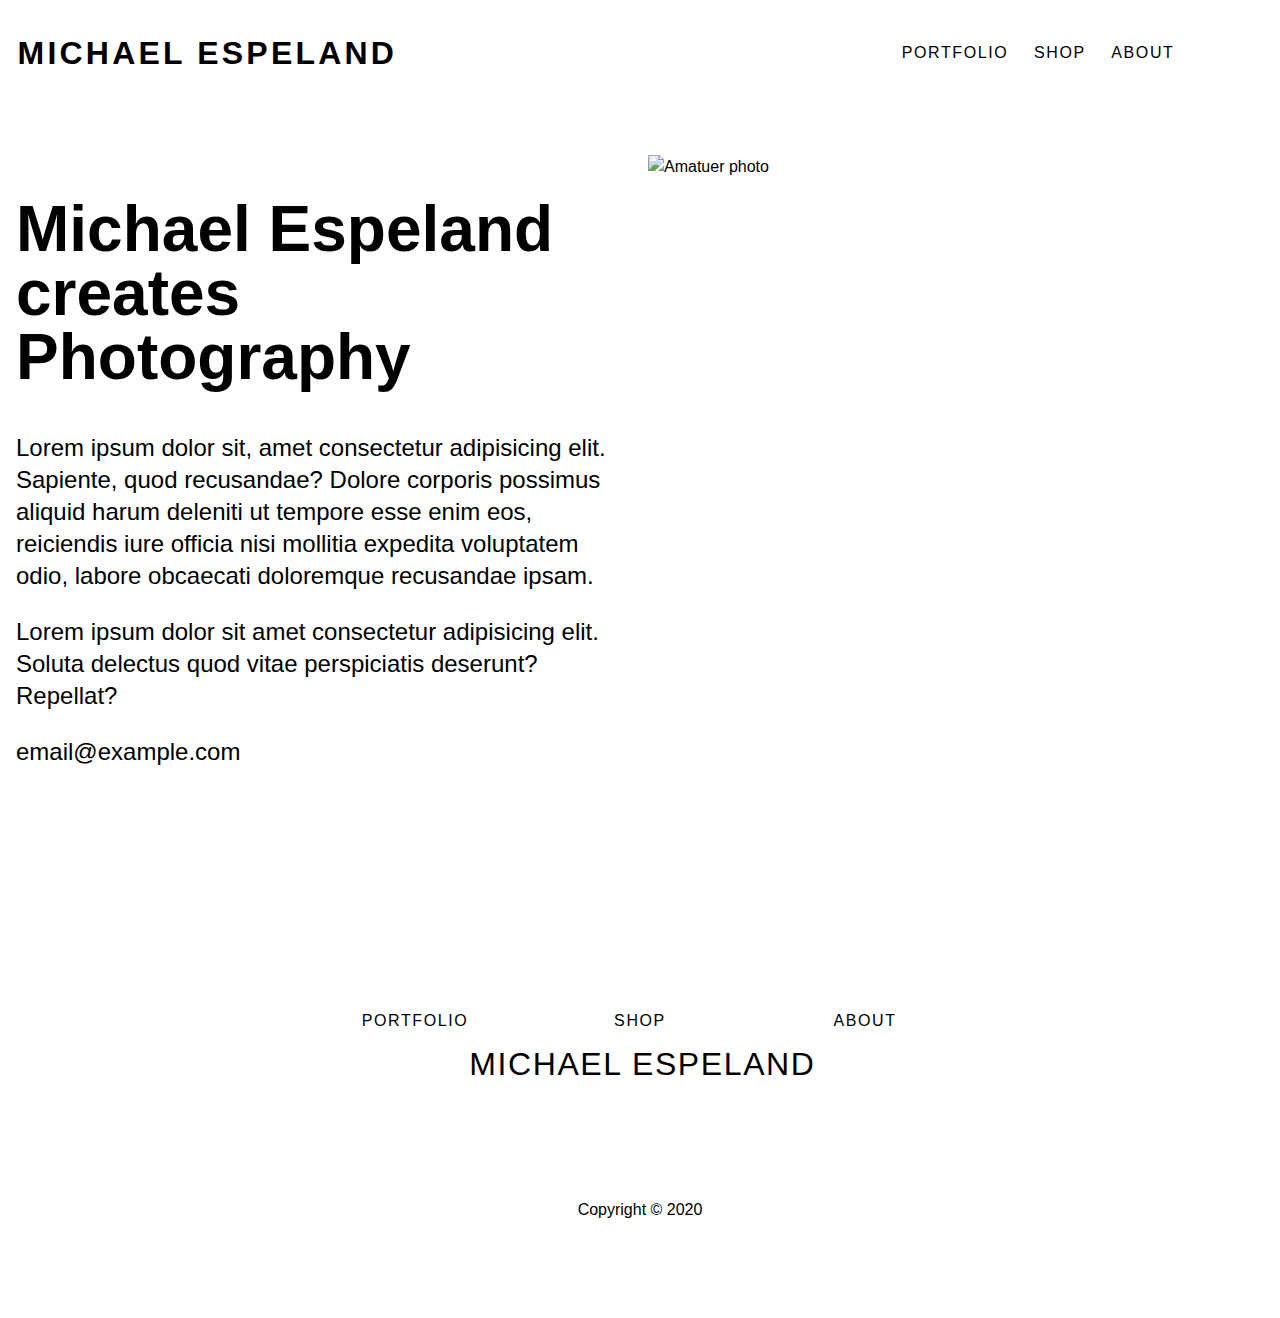
==== about.html @ 5e07df45 "Fixed issue with spacing and templates" ====
<!DOCTYPE html>
<html lang="en">
  <head>
    <meta charset="UTF-8" />
    <meta name="viewport" content="width=device-width, initial-scale=1.0" />
    <link rel="stylesheet" href="css/styles.css" />
    <link rel="stylesheet" href="css/glightbox.min.css" />
    <link rel="stylesheet" href="css/all.min.css" />
    <title>About</title>
  </head>
  <body>
    <header>
      <nav class="nav-bar">
        <h1 class="logo"><a href="index.html">Michael Espeland</a></h1>
        <ul class="nav-menu">
          <li class="nav-item"><a href="portfolio.html">Portfolio</a></li>
          <li class="nav-item"><a href="shop.html">Shop</a></li>
          <li class="nav-item"><a href="about.html">About</a></li>
          <li class="nav-item social-nav-item">
            <a href="https://twitter.com/nagu_nak" aria-label="link to twitter"
              ><i class="fab fa-twitter" aria-hidden="true"></i
            ></a>
          </li>
          <li class="nav-item social-nav-item">
            <a
              href="https://instagram.com/nagu_art"
              aria-label="link to instagram"
              ><i class="fab fa-instagram" aria-hidden="true"></i
            ></a>
          </li>
          <li class="nav-item social-nav-item">
            <a
              href="https://github.com/Michael22335"
              aria-label="link to twitter"
              ><i class="fab fa-github" aria-hidden="true"></i
            ></a>
          </li>
        </ul>
      </nav>


    <main class="about-page">
      <section class="about-text">
        <h1>Michael Espeland creates Photography</h1>
        <p>
          Lorem ipsum dolor sit, amet consectetur adipisicing elit. Sapiente,
          quod recusandae? Dolore corporis possimus aliquid harum deleniti ut
          tempore esse enim eos, reiciendis iure officia nisi mollitia expedita
          voluptatem odio, labore obcaecati doloremque recusandae ipsam.
        </p>
        <p>
          Lorem ipsum dolor sit amet consectetur adipisicing elit. Soluta
          delectus quod vitae perspiciatis deserunt? Repellat?
        </p>
        <p>email@example.com</p>

        <section class="about-social">
          <a href="https://twitter.com/nagu_nak" aria-label="link to twitter"
            ><i class="fab fa-twitter" aria-hidden="true"></i
          ></a>

          <a
            href="https://instagram.com/nagu_art"
            aria-label="link to instagram"
            ><i class="fab fa-instagram" aria-hidden="true"></i
          ></a>

          <a href="https://github.com/Michael22335" aria-label="link to twitter"
            ><i class="fab fa-github" aria-hidden="true"></i
          ></a>
        </section>
      </section>
      <section class="about-image">
        <img src="img/IMG 02.JPG" alt="Amatuer photo" />
      </section>
    </main>

    <footer>
      <nav class="nav-bar footer-nav">
        <ul class="nav-menu">
          <li class="nav-item"><a href="portfolio.html">Portfolio</a></li>
          <li class="nav-item"><a href="shop.html">Shop</a></li>
          <li class="nav-item"><a href="about.html">About</a></li>
          <li class="nav-item logo footer-logo">
            <a href="index.html">Michael Espeland</a>
          </li>
        </ul>
      </nav>
      <section class="footer-social">
        <a href="https://twitter.com/nagu_nak" aria-label="link to twitter"
          ><i class="fab fa-twitter" aria-hidden="true"></i
        ></a>

        <a href="https://instagram.com/nagu_art" aria-label="link to instagram"
          ><i class="fab fa-instagram" aria-hidden="true"></i
        ></a>

        <a href="https://github.com/Michael22335" aria-label="link to twitter"
          ><i class="fab fa-github" aria-hidden="true"></i
        ></a>
      </section>
      <p class="footer-copyright">Copyright &copy; 2020</p>
    </footer>
  </body>
</html>
---- css/styles.css ----
html {
  font-size: 100%;
  line-height: 1.5rem;
  box-sizing: border-box;
  font-family: Arial, Helvetica, sans-serif;
  height: 100%;
}

body {
  margin: 0 auto;
  padding: 0;
  min-height: 100%;
}

*,
*::before,
*::after {
  box-sizing: inherit;
}

img,
video {
  width: 100%;
  height: auto;
  display: block;
}

/* Begin Header Navbar Styles */
.nav-bar {
  display: flex;
  flex-wrap: wrap;
  justify-content: center;
  align-items: center;
  line-height: 1rem;
  overflow: hidden;
  background-color: #fff;
}

.logo,
.nav-menu {
  text-transform: uppercase;
}
.logo,
.nav-item {
  white-space: nowrap;
}

.nav-menu {
  list-style: none;
  display: flex;
  flex-wrap: wrap;
  justify-content: space-evenly;
  align-items: center;
  padding: 0;
  margin: 0;
}

.nav-item {
  flex: 1 0 33.3%;
  text-align: center;
}

.social-nav-item {
  flex: 1 1 10%;
}

.logo a,
.nav-menu a {
  display: block;
  text-decoration: none;
  letter-spacing: 0.2rem;
  padding: 0.8rem;
  color: #000;
}

.logo a {
  font-weight: 700;
  font-size: 2rem;
}

.nav-menu a {
  font-weight: 400;
  letter-spacing: 0.1rem;
  border-bottom: 1px solid #fff;
  transition: all ease 0.1s;
}

.nav-menu a:hover {
  border-bottom: 1px solid #000;
}

/* Hero Header Navbar Changes */

.hero-nav {
  background: none;
  grid-column: 1/-1;
  grid-row: 1/ -1;
  background: none;
  align-content: top;
  z-index: 10;
}

.hero-nav .logo a,
.hero-nav .nav-menu a {
  color: white;
}

.hero-nav .nav-menu a:hover {
  border-bottom: 1px solid #ffffff;
}

.hero-nav .nav-menu a {
  border-bottom: 1px solid rgba(0, 0, 0, 0);
}

/* Homepage Hero */

.hero-box {
  display: grid;
  grid-template-columns: 1fr;
  grid-template-rows: 1fr;
  grid-gap: 0px;
  align-content: center;
  justify-content: center;
  align-items: start;
  height: 100%;
}

.hero-image-box {
  height: 100vh;
  max-width: 100%;
  display: grid;
  grid-column: 1 / -1;
  grid-row: 1 / -1;
}

.hero-image-box::after {
  content: "";
  background-color: rgba(0, 0, 0, 0.4);
  height: 100%;
  width: 100%;
  position: absolute;
  top: 0;
  left: 0;
}

.hero-img,
.hero-video {
  width: 100%;
  height: 100%;
  object-fit: cover;
}

.hero-video {
  background-color: #000;
  background-image: url("../img/ocean.jpg");
  background-repeat: no-repeat;
  background-size: cover;
  background-position: center;
}

.hero-text-box {
  grid-row: 1 / -1;
  grid-column: 1 / -1;
  align-self: center;
  padding: 1rem;
  z-index: 10;
  text-align: center;
}

.hero-heading {
  font-size: 1.5rem;
  letter-spacing: 0.05rem;
  font-weight: bold;
  text-transform: uppercase;
  color: white;
}

.hero-text {
  font-size: 1rem;
  margin-top: 0.5rem;
  color: white;
}

.hero-button {
  display: inline-block;
  padding: 0.75rem 2rem;
  background: none;
  color: white;
  font-size: 1.2rem;
  font-weight: bold;
  border: 1px solid white;
  border-radius: 5px;
  margin-top: 2rem;
}

.hero-button:hover {
  transform: scale(0.95);
}

.hero-button:active {
  background: rgba(0, 0, 0, 0.3);
}

/* About Page CSS */
.about-page {
  padding: 2rem 1rem 10rem 1rem;
  display: grid;
  grid-template-columns: 1fr;
  height: 100%;
}

.about-text {
  margin: 0 auto;
}

.about-text h1 {
  font-size: 2rem;
  line-height: 2rem;
}

.about-image img {
  height: 100%;
  object-fit: cover;
}

.about-social {
  display: flex;
  justify-content: start;
}

.about-social a {
  color: black;
  padding: 0 1rem 1rem 1rem;
}

/* Begin Grid Gallery Styles */
.gallery-page {
  padding: 0 1rem 10rem 1rem;
}

.portfolio-gallery {
  display: grid;
  grid-template-columns: repeat(auto-fit, minmax(300px, 1fr));
  grid-gap: 0.5rem;
  grid-auto-rows: 300px;
}

.gallery-item {
  height: 100%;
  width: 100%;
  overflow: hidden;
}

.gallery-img {
  height: 100%;
  object-fit: cover;
  transition: 0.5s ease-in-out;
}

.gallery-img:hover {
  transform: scale(1.5);
}

.gallery-span {
  grid-template-columns: 1fr;
  grid-auto-flow: dense;
}

.w-1,
.w-2,
.w-3,
.w-4,
.w-5,
.w-6 {
  grid-column: span 1;
}

.h-1,
.h-2,
.h-3,
.h-4,
.h-5,
.h-6 {
  grid-row: span 1;
}

/* Footer Nav Extra Sytles */
.footer-logo {
  white-space: nowrap;
}

.footer-social {
  display: flex;
  justify-content: center;
  padding-top: 3rem;
}

.footer-social a {
  color: black;
  padding: 0 1rem;
}

.footer-copyright {
  text-align: center;
  padding-bottom: 6rem;
}

/* Add Medida Queries for large Screens */

@media (min-width: 600px) {
  .nav-bar {
    line-height: 1.5rem;
  }
  .nav-menu {
    padding: 0 1rem;
  }
  .nav-item {
    flex: 1 1;
  }
  .hero-nav {
    padding-bottom: 1rem;
  }
  .hero-heading {
    font-size: 4rem;
    line-height: 4rem;
  }

  .hero-text-box {
    padding: 2rem;
  }
  .hero-text {
    font-size: 2rem;
    line-height: 2rem;
  }

  .about-page {
    grid-template-columns: 1fr 1fr;
    grid-gap: 1rem;
  }

  .about-text h1 {
    font-size: 3rem;
    line-height: 3rem;
  }
  .about-text p {
    font-size: 1.1rem;
    line-height: 1.5rem;
  }

  /* Grid column and row spans for wider screens */
  .w-1 {
    grid-column: span 1;
  }
  .w-2 {
    grid-column: span 2;
  }
  .w-3 {
    grid-column: span 3;
  }
  .w-4 {
    grid-column: span 4;
  }
  .w-5 {
    grid-column: span 5;
  }
  .w-6 {
    grid-column: span 6;
  }
  .h-1 {
    grid-row: span 1;
  }
  .h-2 {
    grid-row: span 2;
  }
  .h-3 {
    grid-row: span 3;
  }
  .h-4 {
    grid-row: span 4;
  }
  .h-5 {
    grid-row: span 5;
  }
  .h-6 {
    grid-row: span 6;
  }
  .gallery-span {
    grid-template-columns: repeat(6, 1fr);
  }

  .footer-nav {
    padding-top: 2rem;
  }
  .footer-logo {
    flex-basis: 100%;
  }
}

@media (min-width: 920px) {
  body {
    max-width: 1400px;
  }
  .hero-body {
    max-width: unset;
  }

  .nav-bar {
    justify-content: space-between;
    padding: 1rem 0;
    margin: 1rem auto 2rem auto;
    line-height: 1rem;
  }
  .nav-menu {
    width: auto;
    justify-self: end;
  }

  .logo {
    margin: 0 0 0 0.3rem;
    justify-self: start;
  }
  .hero-nav {
    width: 100%;
  }
  .about-text h1 {
    font-size: 4rem;
    line-height: 4rem;
  }

  .about-text p {
    font-size: 1.5rem;
    line-height: 2rem;
  }

  .footer-nav {
    justify-content: space-evenly;
  }
}
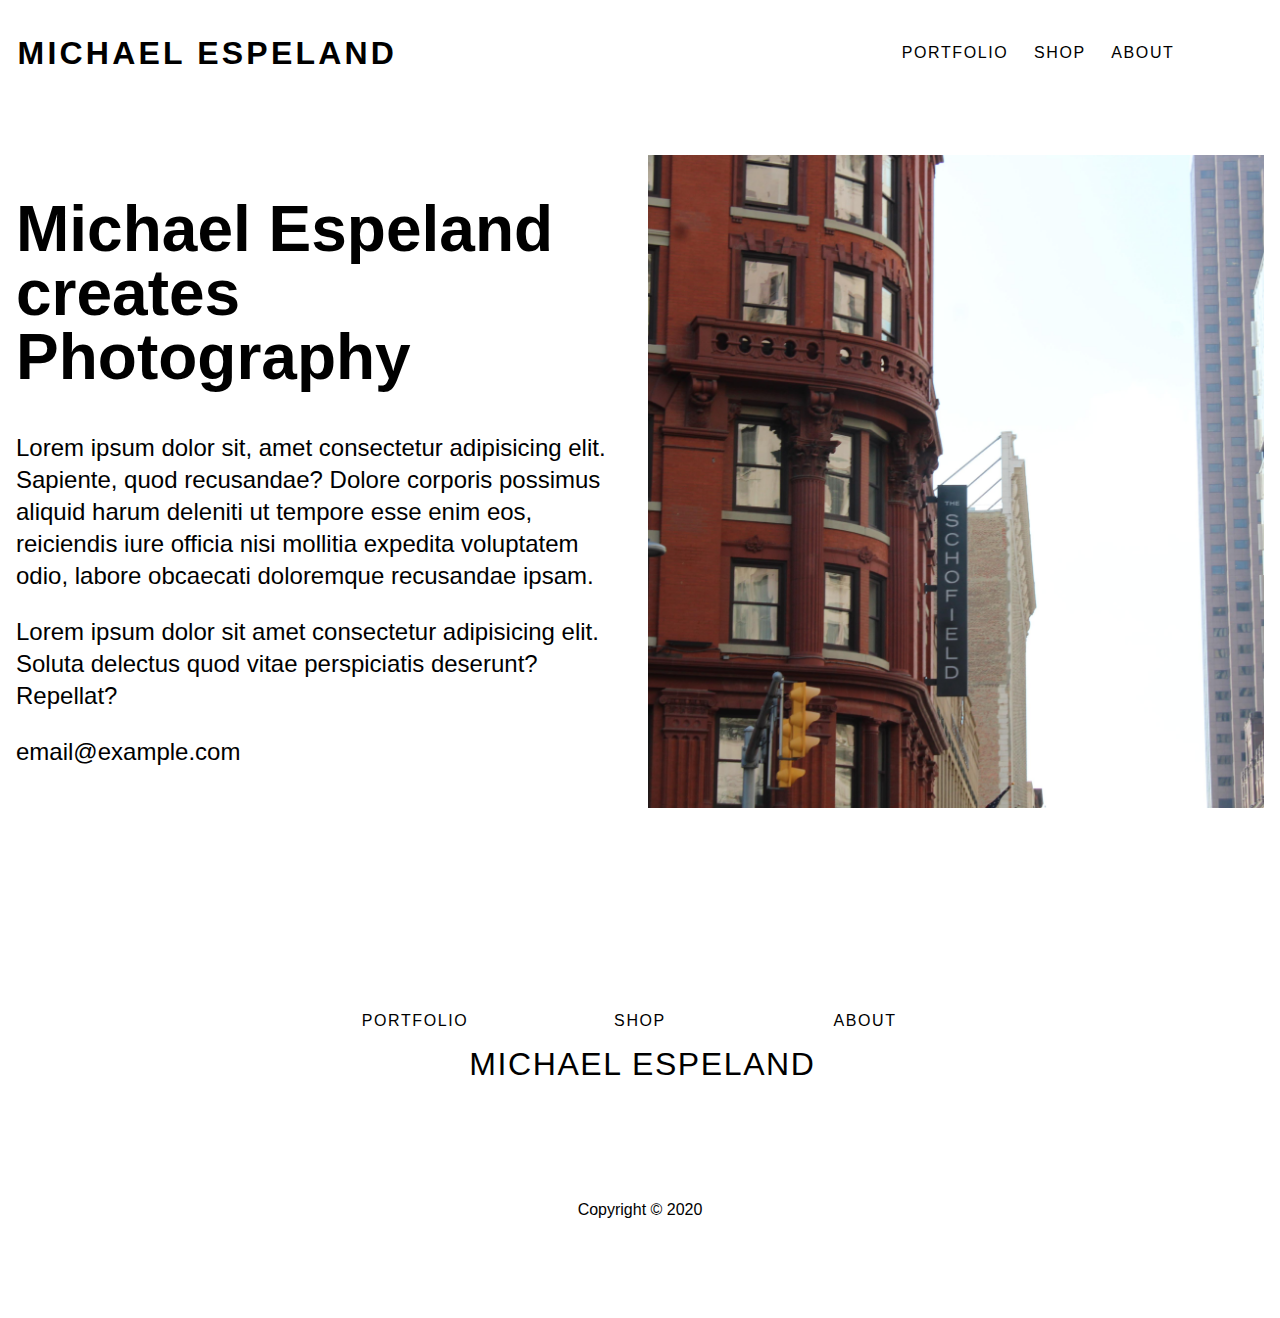
==== commit 58177697: "optimized images for web and created portfolio" ====
--- a/about.html
+++ b/about.html
@@ -71,7 +71,7 @@
         </section>
       </section>
       <section class="about-image">
-        <img src="img/IMG 02.JPG" alt="Amatuer photo" />
+        <img src="img/michael-espeland-cleveland-city.jpg" alt="Amatuer photo" />
       </section>
     </main>
 
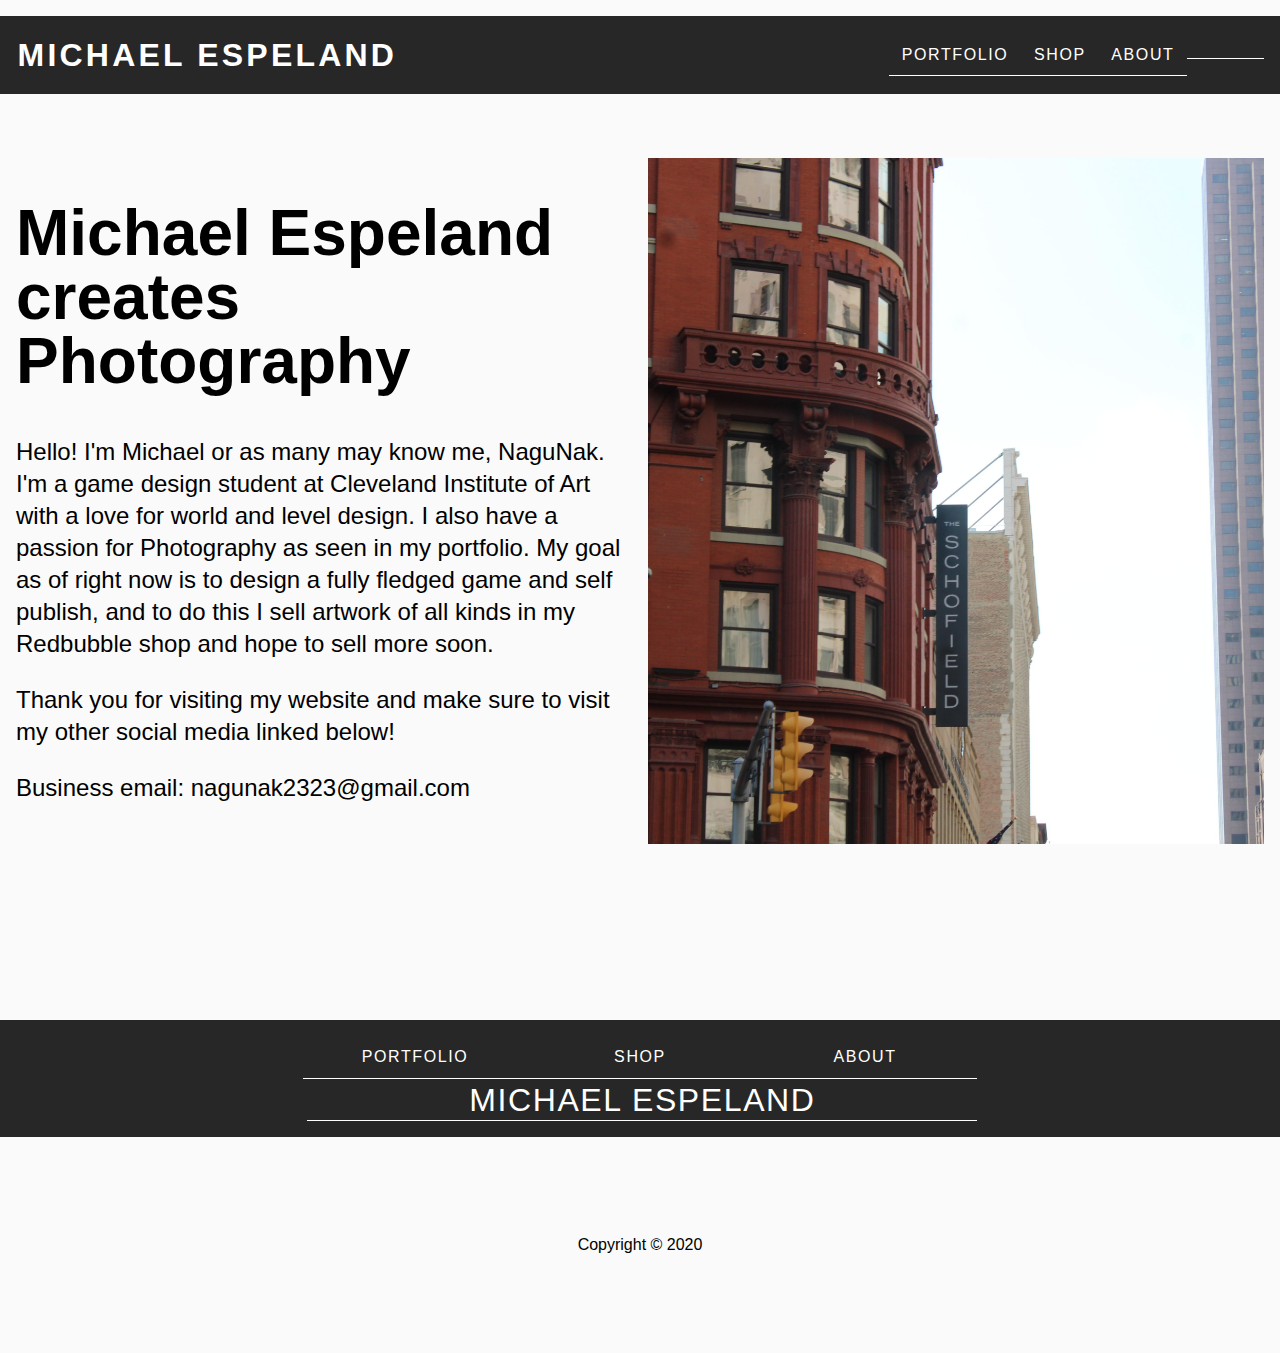
==== commit 48b7885e: "color changes to nav bar and added about text" ====
--- a/about.html
+++ b/about.html
@@ -43,16 +43,12 @@
       <section class="about-text">
         <h1>Michael Espeland creates Photography</h1>
         <p>
-          Lorem ipsum dolor sit, amet consectetur adipisicing elit. Sapiente,
-          quod recusandae? Dolore corporis possimus aliquid harum deleniti ut
-          tempore esse enim eos, reiciendis iure officia nisi mollitia expedita
-          voluptatem odio, labore obcaecati doloremque recusandae ipsam.
+          Hello! I'm Michael or as many may know me, NaguNak. I'm a game design student at Cleveland Institute of Art with a love for world and level design. I also have a passion for Photography as seen in my portfolio. My goal as of right now is to design a fully fledged game and self publish, and to do this I sell artwork of all kinds in my Redbubble shop and hope to sell more soon.
         </p>
         <p>
-          Lorem ipsum dolor sit amet consectetur adipisicing elit. Soluta
-          delectus quod vitae perspiciatis deserunt? Repellat?
+          Thank you for visiting my website and make sure to visit my other social media linked below!
         </p>
-        <p>email@example.com</p>
+        <p>Business email: nagunak2323@gmail.com</p>
 
         <section class="about-social">
           <a href="https://twitter.com/nagu_nak" aria-label="link to twitter"
--- a/css/styles.css
+++ b/css/styles.css
@@ -4,12 +4,14 @@
   box-sizing: border-box;
   font-family: Arial, Helvetica, sans-serif;
   height: 100%;
+  color: rgb(0, 0, 0);
 }
 
 body {
   margin: 0 auto;
   padding: 0;
   min-height: 100%;
+  background-color: rgb(250, 250, 250);
 }
 
 *,
@@ -33,7 +35,7 @@
   align-items: center;
   line-height: 1rem;
   overflow: hidden;
-  background-color: #fff;
+  background-color: rgb(39, 39, 39);
 }
 
 .logo,
@@ -62,6 +64,7 @@
 
 .social-nav-item {
   flex: 1 1 10%;
+  height: 2.9rem;
 }
 
 .logo a,
@@ -70,7 +73,7 @@
   text-decoration: none;
   letter-spacing: 0.2rem;
   padding: 0.8rem;
-  color: #000;
+  color: white;
 }
 
 .logo a {
@@ -102,7 +105,7 @@
 
 .hero-nav .logo a,
 .hero-nav .nav-menu a {
-  color: white;
+  color: rgb(255, 255, 255);
 }
 
 .hero-nav .nav-menu a:hover {
@@ -219,6 +222,7 @@
   line-height: 2rem;
 }
 
+
 .about-image img {
   height: 100%;
   object-fit: cover;
@@ -230,7 +234,7 @@
 }
 
 .about-social a {
-  color: black;
+  color: rgb(0, 0, 0);
   padding: 0 1rem 1rem 1rem;
 }
 
@@ -285,6 +289,59 @@
   grid-row: span 1;
 }
 
+/* styles for embedded shop page */
+
+.shop-page {
+  padding: 2rem 1rem 10rem 1rem;
+}
+
+.shop-page h1 {
+  font-size: 2rem;
+  line-height: 2rem;
+}
+
+.shop-page .text-box {
+  max-width: 80ch;
+  margin: 0 auto;
+}
+
+.shop-box {
+  width: 266px;
+  margin: 0 auto;
+}
+
+.shop-box iframe {
+  width: 100%;
+  height: 1861px; /* 8 items tall */
+}
+
+@media (min-width: 506px) {
+  .shop-box {
+    width: 506px;
+  }
+  .shop-box iframe {
+    height: 930px; /*4 items tall */
+  }
+}
+
+@media (min-width: 746px) {
+  .shop-box {
+    width: 746px;
+  }
+  .shop-box iframe {
+    height: 740px; /* 3 items tall */
+  }
+}
+
+@media (min-width: 986px) {
+  .shop-box {
+    width: 986px;
+  }
+  .shop-box iframe {
+    height: 600px; /* 2 items tall */
+  }
+}
+
 /* Footer Nav Extra Sytles */
 .footer-logo {
   white-space: nowrap;
@@ -394,6 +451,16 @@
   }
   .footer-logo {
     flex-basis: 100%;
+  }
+
+  .shop-page p {
+    font-size: 1.3rem;
+    line-height: 1.7rem;
+  }
+
+  .shop-page h1 {
+    font-size: 3rem;
+    line-height: 3rem;
   }
 }
 
@@ -436,4 +503,9 @@
   .footer-nav {
     justify-content: space-evenly;
   }
-}
+
+  .shop-page p {
+    font-size: 1.5rem;
+    line-height: 1.9rem;
+  }
+}
